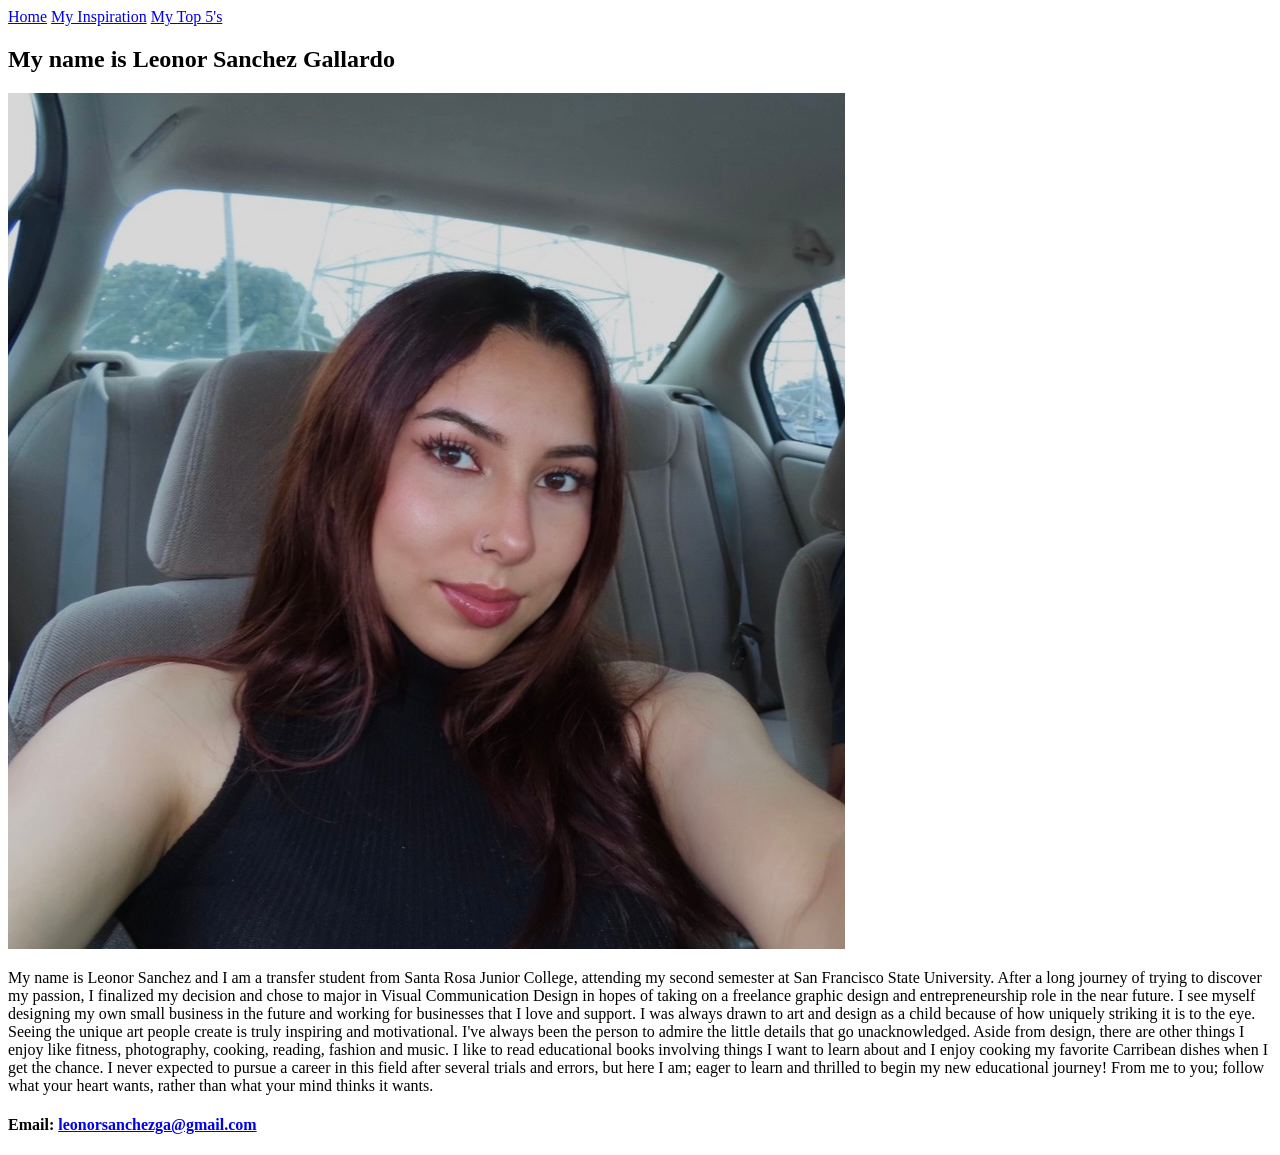
==== index.html @ d6ec6e10 "my portfolio project 1 files important files!" ====
<!DOCTYPE html>
<html lang="en"> 
    <head>
        <meta charset="UTF-8">
        <title>Leonor Sanchez Gallardo</title>
    </head>
    <body>

     <header>
        <nav>
        <a href="index.html">Home</a>
        <a href="inspiration/inspiration.html">My Inspiration</a>
        <a href="topFive/topFive.html">My Top 5's</a>
        
        <h1>My name is Leonor Sanchez Gallardo</h1>
        </nav>
    </header>

    <section>
        <img src="img/leonor.jpg">

            <p>My name is Leonor Sanchez and I am a transfer student from Santa Rosa Junior College, 
            attending my second semester at San Francisco State University. After a long journey 
            of trying to discover my passion, I finalized my decision and chose to major in Visual 
            Communication Design in hopes of taking on a freelance graphic design and entrepreneurship 
            role in the near future. I see myself designing my own small business in the future 
            and working for businesses that I love and support. I was always drawn to art and design 
            as a child because of how uniquely striking it is to the eye. Seeing the unique art people 
            create is truly inspiring and motivational. I've always been the person to admire the little 
            details that go unacknowledged. Aside from design, there are other things I enjoy like fitness, 
            photography, cooking, reading, fashion and music. I like to read educational books involving things 
            I want to learn about and I enjoy cooking my favorite Carribean dishes when I get the chance. I never 
            expected to pursue a career in this field after several trials and errors, but here I am; eager to 
            learn and thrilled to begin my new educational journey! From me to you; follow what your heart 
            wants, rather than what your mind thinks it wants.</p>
    </section>

    <footer> 
        <h4>
            Email:
            <a href="mailto:leonorsanchezga@gmail.com">leonorsanchezga@gmail.com</a>
        </h4>
    </footer>



    </body>

</html>
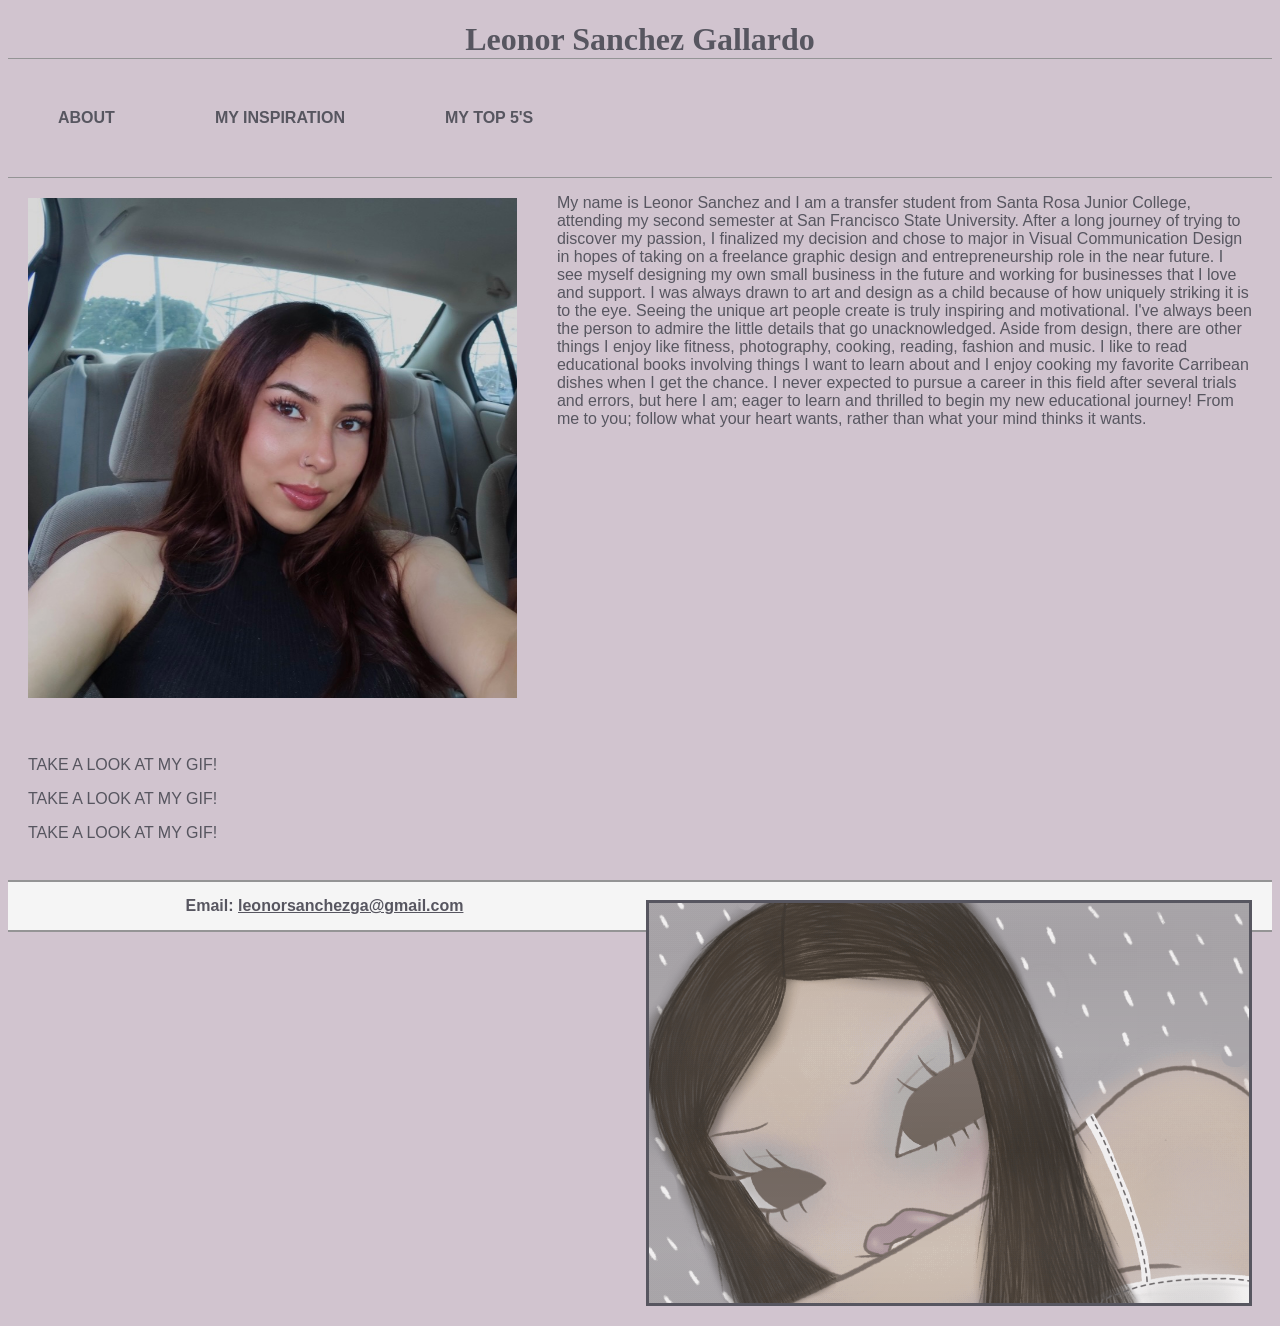
==== commit 880f9327: "change" ====
--- a/index.html
+++ b/index.html
@@ -3,21 +3,25 @@
     <head>
         <meta charset="UTF-8">
         <title>Leonor Sanchez Gallardo</title>
-    </head>
+        <link rel="stylesheet" href="css/style.css">
+    
+</head>
     <body>
 
      <header>
-        <nav>
-        <a href="index.html">Home</a>
-        <a href="inspiration/inspiration.html">My Inspiration</a>
-        <a href="topFive/topFive.html">My Top 5's</a>
+        <h1>Leonor Sanchez Gallardo</h1>
         
-        <h1>My name is Leonor Sanchez Gallardo</h1>
+        <nav class="nav-bar">
+        <a href="index.html"><strong>About</strong></a>
+        <a href="inspiration/inspiration.html"><strong>My Inspiration</strong></a>
+        <a href="topFive/topFive.html"><strong>My Top 5's</strong></a>
         </nav>
     </header>
 
     <section>
-        <img src="img/leonor.jpg">
+
+        <div class="row">
+        <img src="img/leonor.jpg" class="leonor-image" width="500" height="500" alt="picture of leonor">
 
             <p>My name is Leonor Sanchez and I am a transfer student from Santa Rosa Junior College, 
             attending my second semester at San Francisco State University. After a long journey 
@@ -33,12 +37,26 @@
             expected to pursue a career in this field after several trials and errors, but here I am; eager to 
             learn and thrilled to begin my new educational journey! From me to you; follow what your heart 
             wants, rather than what your mind thinks it wants.</p>
-    </section>
+        </div>
+        <br>
+
+    <div class="move-text">
+        <p>TAKE A LOOK AT MY GIF!</p>
+        <p>TAKE A LOOK AT MY GIF!</p> 
+        <p>TAKE A LOOK AT MY GIF!</p>
+    </div>
+        <br>
+        <img src="img/me.gif" alt="gif of me in the rain" class="me-image" width="600" height="400">
+
+    </body>
+    </section> 
+
+    
 
     <footer> 
         <h4>
-            Email:
-            <a href="mailto:leonorsanchezga@gmail.com">leonorsanchezga@gmail.com</a>
+            <strong>Email:</strong>
+            <a href="mailto:leonorsanchezga@gmail.com" class="email">leonorsanchezga@gmail.com</a>
         </h4>
     </footer>
 
--- a/css/style.css
+++ b/css/style.css
@@ -0,0 +1,181 @@
+
+header {
+    background-color: #d1c4cf;
+    border-bottom: #949495 solid 1px;
+}
+
+body {
+    background-color: #d1c4cf;
+}
+
+h1 {
+    color: #575660;
+    text-align: center;
+    font-family: fantasy;
+    border-bottom: 1px solid #949495;
+}
+
+.row {
+    display: flex;
+    align-items: flex-start;
+    gap: 40px;
+    margin-bottom: 20px;
+}
+
+p {
+  margin-right: 20px; 
+  color: #575660; 
+  font-family: "Josefin-sans", sans-serif;
+}
+
+.leonor-image {
+    margin-left: 20px;
+    padding-top: 20px;
+}
+
+h4 {
+    color: #575660;
+    text-decoration: none;
+    font-family: "Josefin-sans", sans-serif;
+    margin: 20px;
+}
+
+.nav-bar {
+    display: flex;
+    gap: 100px;
+    list-style: none;
+    margin: 50px;
+    flex-wrap: wrap;
+}
+
+.nav-bar :hover {
+    color: #a883a0;
+}
+
+.nav-bar a {
+    text-decoration: none;
+    font-family: "Josefin-sans", sans-serif;
+    text-transform: uppercase;
+    color: #575660;
+    text-align: center;
+    flex-wrap: wrap;
+}
+
+.move-text {
+    animation: slideRight 10s linear infinite;
+    white-space: nowrap;
+    position: relative;
+    gap: 30px;
+    margin: 20px;
+}
+
+@keyframes slideRight {
+    0% {
+        transform: translateX(-100%);
+    }
+    100% {
+        transform: translateX(100%);   
+    }
+}
+
+.me-image {
+    display: flex;
+    float: right;
+    margin: 20px;
+    align-items: flex-end;
+    border: #575660 solid 3px;
+}
+
+.email {
+    color: #575660;
+    text-decoration: underline;
+    font-family: "Josefin-sans", sans-serif;
+}
+
+.valfre-image {
+    border: #000000 double 15px;
+    margin-left: 500px;
+}
+
+
+.femalealchemy-image {
+    margin-left: 550px;
+    border: #000000 dotted 7px;
+}
+
+.mada-image {
+    border: #000000 double 15px;
+    margin-left: 500px;
+}
+
+.addToMultiple {
+    text-decoration: none;
+    font-family: "Josefin-sans", sans-serif;
+    color: #575660;
+}
+
+.addToMultiple:hover {
+    color: #a883a0;
+}
+
+.luffy-image {
+    border: #ac6060 solid 5px;
+    margin-left: 20px;
+}
+
+.ace-image {
+    border: #779c90 solid 7px;
+    margin-left: 20px;
+}
+
+h3 {
+    color: #575660;
+    text-decoration: none;
+    font-family: fantasy;
+    margin-left: 650px;
+    padding: 10px;
+}
+
+
+h5 a {
+    color: #ffffff;
+    text-decoration: none;
+    font-family: "Josefin-sans", sans-serif;
+    border: #ffffff dotted 2px;
+    padding: 10px;
+    text-align: center;
+    margin-left: 50px;
+}
+
+h5 a:hover {
+    color: #a883a0;
+}
+
+section h2 {
+    color: #575660;
+    text-decoration: none;
+    font-family: fantasy;
+    text-align: center;
+    border-top: 1px solid #949495;
+    border-bottom: 1px solid #949495;
+    padding: 10px 0;
+    text-align: center;
+}
+
+footer {
+    border-top: 2px solid #949495;   
+    border-bottom: 2px solid #949495;
+    text-align: center;
+    padding: 15px;
+    background-color: #f5f5f5; 
+}
+
+footer h4 {
+    margin: 0;
+}
+
+footer h5 {
+    margin: 10px;
+    font-family: "Josefin-sans", sans-serif;
+    color: #575660;
+}
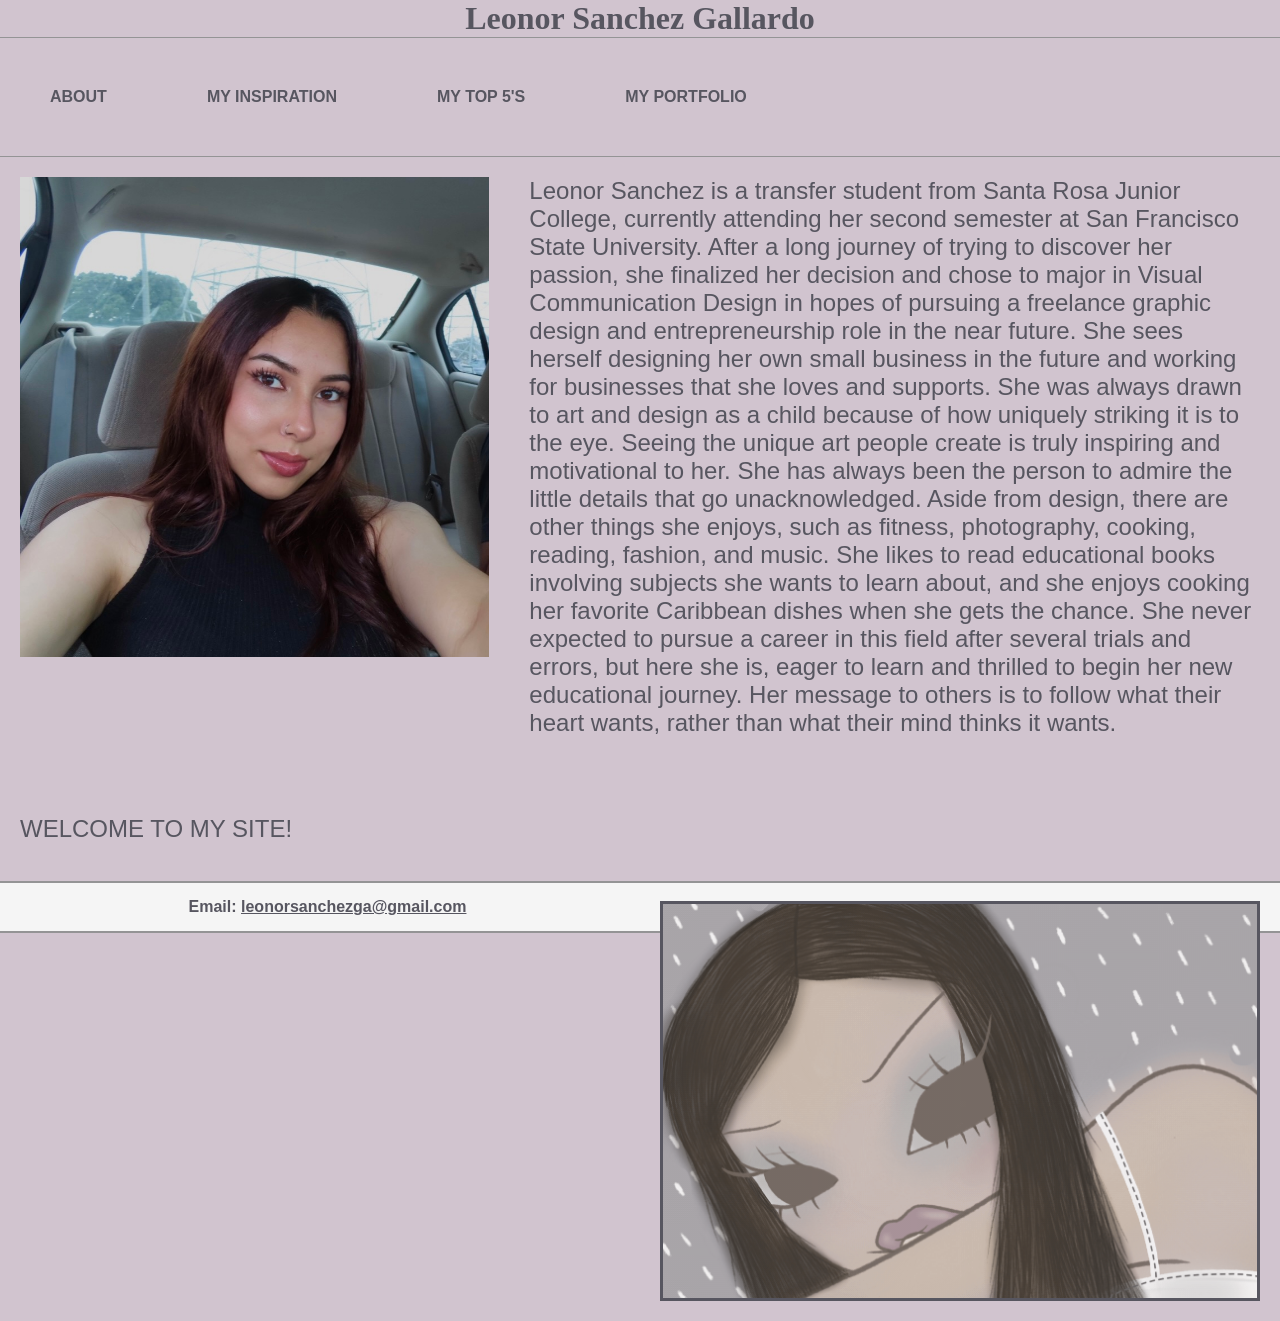
==== commit 71590143: "/" ====
--- a/index.html
+++ b/index.html
@@ -4,6 +4,7 @@
         <meta charset="UTF-8">
         <title>Leonor Sanchez Gallardo</title>
         <link rel="stylesheet" href="css/style.css">
+        <meta name="viewport" content="width=device-width, initial-scale=1.0">
     
 </head>
     <body>
@@ -15,6 +16,7 @@
         <a href="index.html"><strong>About</strong></a>
         <a href="inspiration/inspiration.html"><strong>My Inspiration</strong></a>
         <a href="topFive/topFive.html"><strong>My Top 5's</strong></a>
+        <a href="portfolio/portfolio.html"><strong>My Portfolio</strong></a>
         </nav>
     </header>
 
@@ -23,35 +25,33 @@
         <div class="row">
         <img src="img/leonor.jpg" class="leonor-image" width="500" height="500" alt="picture of leonor">
 
-            <p>My name is Leonor Sanchez and I am a transfer student from Santa Rosa Junior College, 
-            attending my second semester at San Francisco State University. After a long journey 
-            of trying to discover my passion, I finalized my decision and chose to major in Visual 
-            Communication Design in hopes of taking on a freelance graphic design and entrepreneurship 
-            role in the near future. I see myself designing my own small business in the future 
-            and working for businesses that I love and support. I was always drawn to art and design 
-            as a child because of how uniquely striking it is to the eye. Seeing the unique art people 
-            create is truly inspiring and motivational. I've always been the person to admire the little 
-            details that go unacknowledged. Aside from design, there are other things I enjoy like fitness, 
-            photography, cooking, reading, fashion and music. I like to read educational books involving things 
-            I want to learn about and I enjoy cooking my favorite Carribean dishes when I get the chance. I never 
-            expected to pursue a career in this field after several trials and errors, but here I am; eager to 
-            learn and thrilled to begin my new educational journey! From me to you; follow what your heart 
-            wants, rather than what your mind thinks it wants.</p>
+            <p>Leonor Sanchez is a transfer student from Santa Rosa Junior College, 
+            currently attending her second semester at San Francisco State University. 
+            After a long journey of trying to discover her passion, she finalized her 
+            decision and chose to major in Visual Communication Design in hopes of pursuing 
+            a freelance graphic design and entrepreneurship role in the near future. She sees 
+            herself designing her own small business in the future and working for businesses 
+            that she loves and supports. She was always drawn to art and design as a child because 
+            of how uniquely striking it is to the eye. Seeing the unique art people create is truly 
+            inspiring and motivational to her. She has always been the person to admire the little 
+            details that go unacknowledged. Aside from design, there are other things she enjoys, 
+            such as fitness, photography, cooking, reading, fashion, and music. She likes to read 
+            educational books involving subjects she wants to learn about, and she enjoys cooking her 
+            favorite Caribbean dishes when she gets the chance. She never expected to pursue a career 
+            in this field after several trials and errors, but here she is, eager to learn and thrilled 
+            to begin her new educational journey. Her message to others is to follow what their heart wants, 
+            rather than what their mind thinks it wants.</p>
         </div>
         <br>
 
     <div class="move-text">
-        <p>TAKE A LOOK AT MY GIF!</p>
-        <p>TAKE A LOOK AT MY GIF!</p> 
-        <p>TAKE A LOOK AT MY GIF!</p>
+        <p>WELCOME TO MY SITE!</p>
     </div>
         <br>
         <img src="img/me.gif" alt="gif of me in the rain" class="me-image" width="600" height="400">
 
     </body>
     </section> 
-
-    
 
     <footer> 
         <h4>
@@ -60,8 +60,6 @@
         </h4>
     </footer>
 
-
-
     </body>
 
 </html>
--- a/css/style.css
+++ b/css/style.css
@@ -1,3 +1,12 @@
+* {
+  margin: 0;
+  padding: 0;
+  box-sizing: border-box;
+}
+
+html {
+    font-size: 100%;
+}
 
 header {
     background-color: #d1c4cf;
@@ -6,6 +15,8 @@
 
 body {
     background-color: #d1c4cf;
+    min-height: 100dvh;
+    width: 100%;
 }
 
 h1 {
@@ -26,6 +37,8 @@
   margin-right: 20px; 
   color: #575660; 
   font-family: "Josefin-sans", sans-serif;
+  font-size: 1.5em;
+  padding-top: 20px;
 }
 
 .leonor-image {
@@ -50,6 +63,8 @@
 
 .nav-bar :hover {
     color: #a883a0;
+    transform: scale(1.2);
+    transition: transform 1s ease;
 }
 
 .nav-bar a {
@@ -94,18 +109,18 @@
 
 .valfre-image {
     border: #000000 double 15px;
+    margin-left: 300px;
+}
+
+
+.femalealchemy-image {
     margin-left: 500px;
-}
-
-
-.femalealchemy-image {
-    margin-left: 550px;
     border: #000000 dotted 7px;
 }
 
 .mada-image {
     border: #000000 double 15px;
-    margin-left: 500px;
+    margin-left: 700px;
 }
 
 .addToMultiple {
@@ -136,6 +151,20 @@
     padding: 10px;
 }
 
+.valfre-title {
+   position: relative;
+    left: 200px;
+}
+
+.cardona-title {
+    position: relative;
+    left: 500px;
+}
+
+.mada-title {
+    position: relative;
+    margin-left: 700px;
+}
 
 h5 a {
     color: #ffffff;
@@ -178,4 +207,22 @@
     margin: 10px;
     font-family: "Josefin-sans", sans-serif;
     color: #575660;
+}
+
+@media screen and (max-width: 600px) {
+    body {
+    background-color: #d1c4cf;
+    min-height: 100dvh;
+    width: 100%;
+
+    .leonor-image {
+        width: 100%;
+    }
+
+    p {
+        font-size: 1em;
+    }
+}
+
+
 }
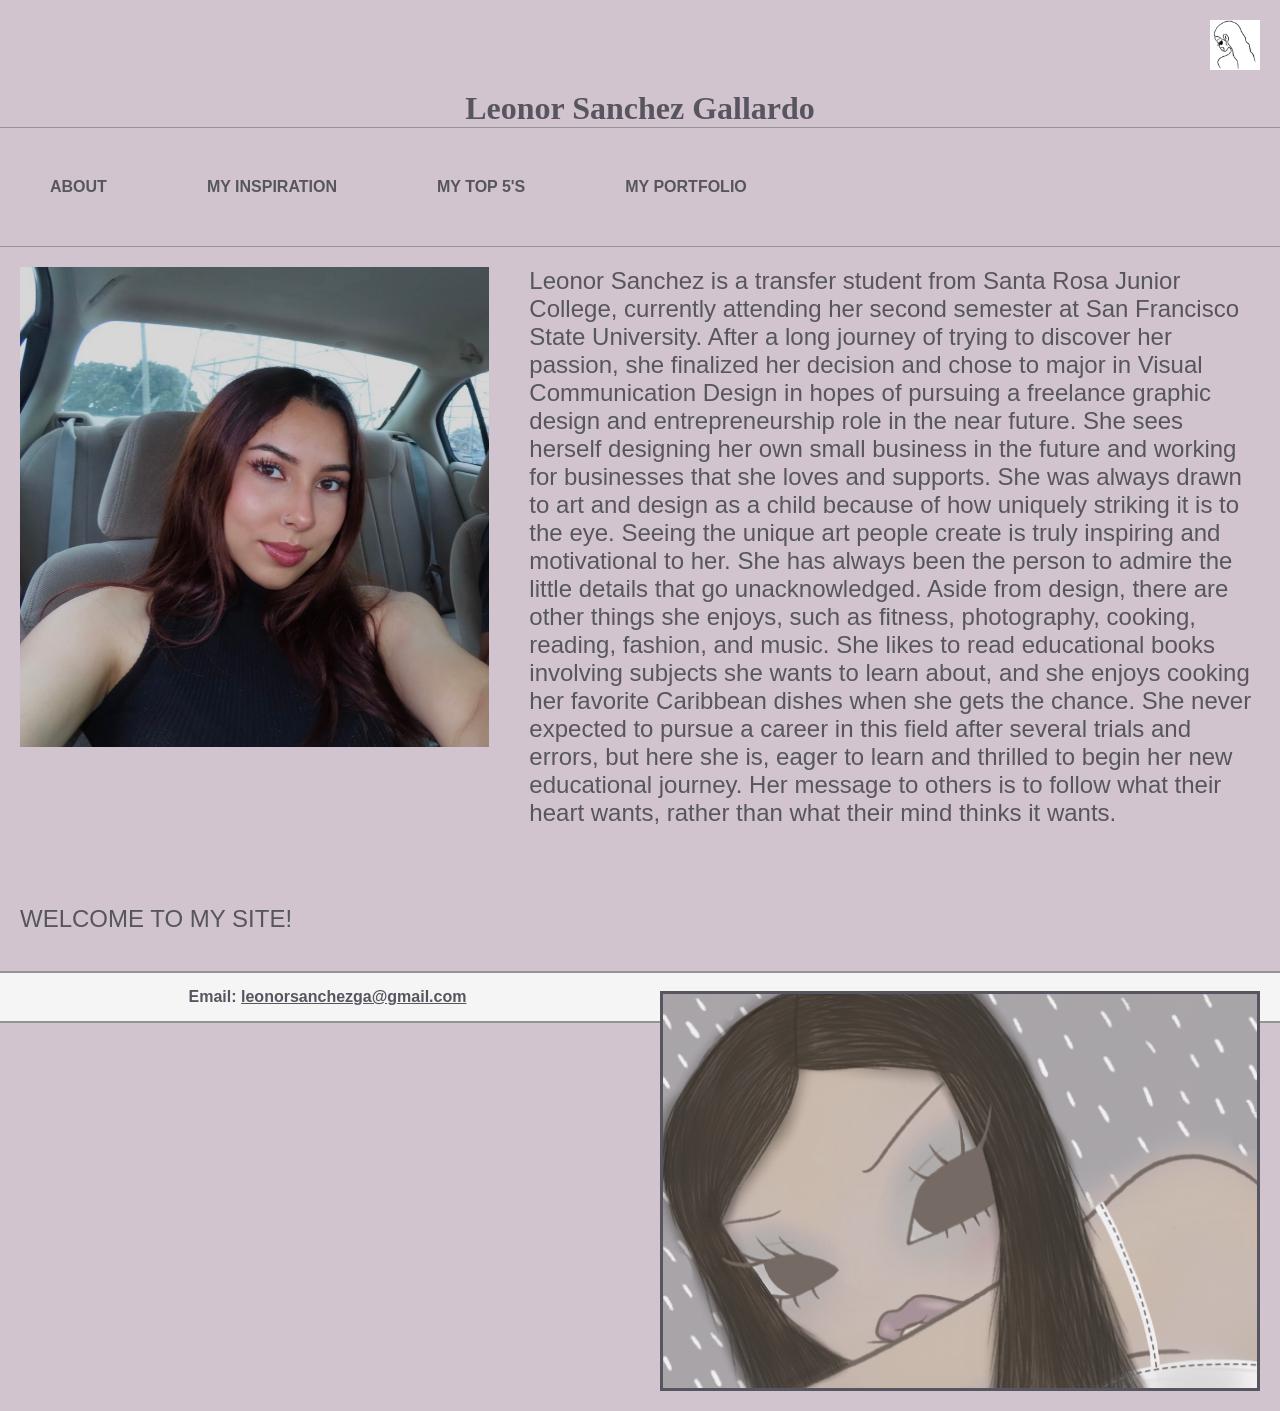
==== commit 0b8b5ebb: "/" ====
--- a/index.html
+++ b/index.html
@@ -10,8 +10,13 @@
     <body>
 
      <header>
+
+        <a href="index.html" class="logo-container">
+            <img src = "img/icon.jpg" alt="logo" class="logo-image" width="50px">
+        </a>
+
         <h1>Leonor Sanchez Gallardo</h1>
-        
+
         <nav class="nav-bar">
         <a href="index.html"><strong>About</strong></a>
         <a href="inspiration/inspiration.html"><strong>My Inspiration</strong></a>
--- a/css/style.css
+++ b/css/style.css
@@ -18,6 +18,15 @@
     min-height: 100dvh;
     width: 100%;
 }
+
+.logo-container {
+    display: flex;
+    flex-direction: row;
+    flex-wrap: nowrap;
+    justify-content: right;
+    padding: 20px;
+}
+ 
 
 h1 {
     color: #575660;
@@ -191,6 +200,8 @@
     text-align: center;
 }
 
+
+
 footer {
     border-top: 2px solid #949495;   
     border-bottom: 2px solid #949495;
@@ -208,21 +219,3 @@
     font-family: "Josefin-sans", sans-serif;
     color: #575660;
 }
-
-@media screen and (max-width: 600px) {
-    body {
-    background-color: #d1c4cf;
-    min-height: 100dvh;
-    width: 100%;
-
-    .leonor-image {
-        width: 100%;
-    }
-
-    p {
-        font-size: 1em;
-    }
-}
-
-
-}
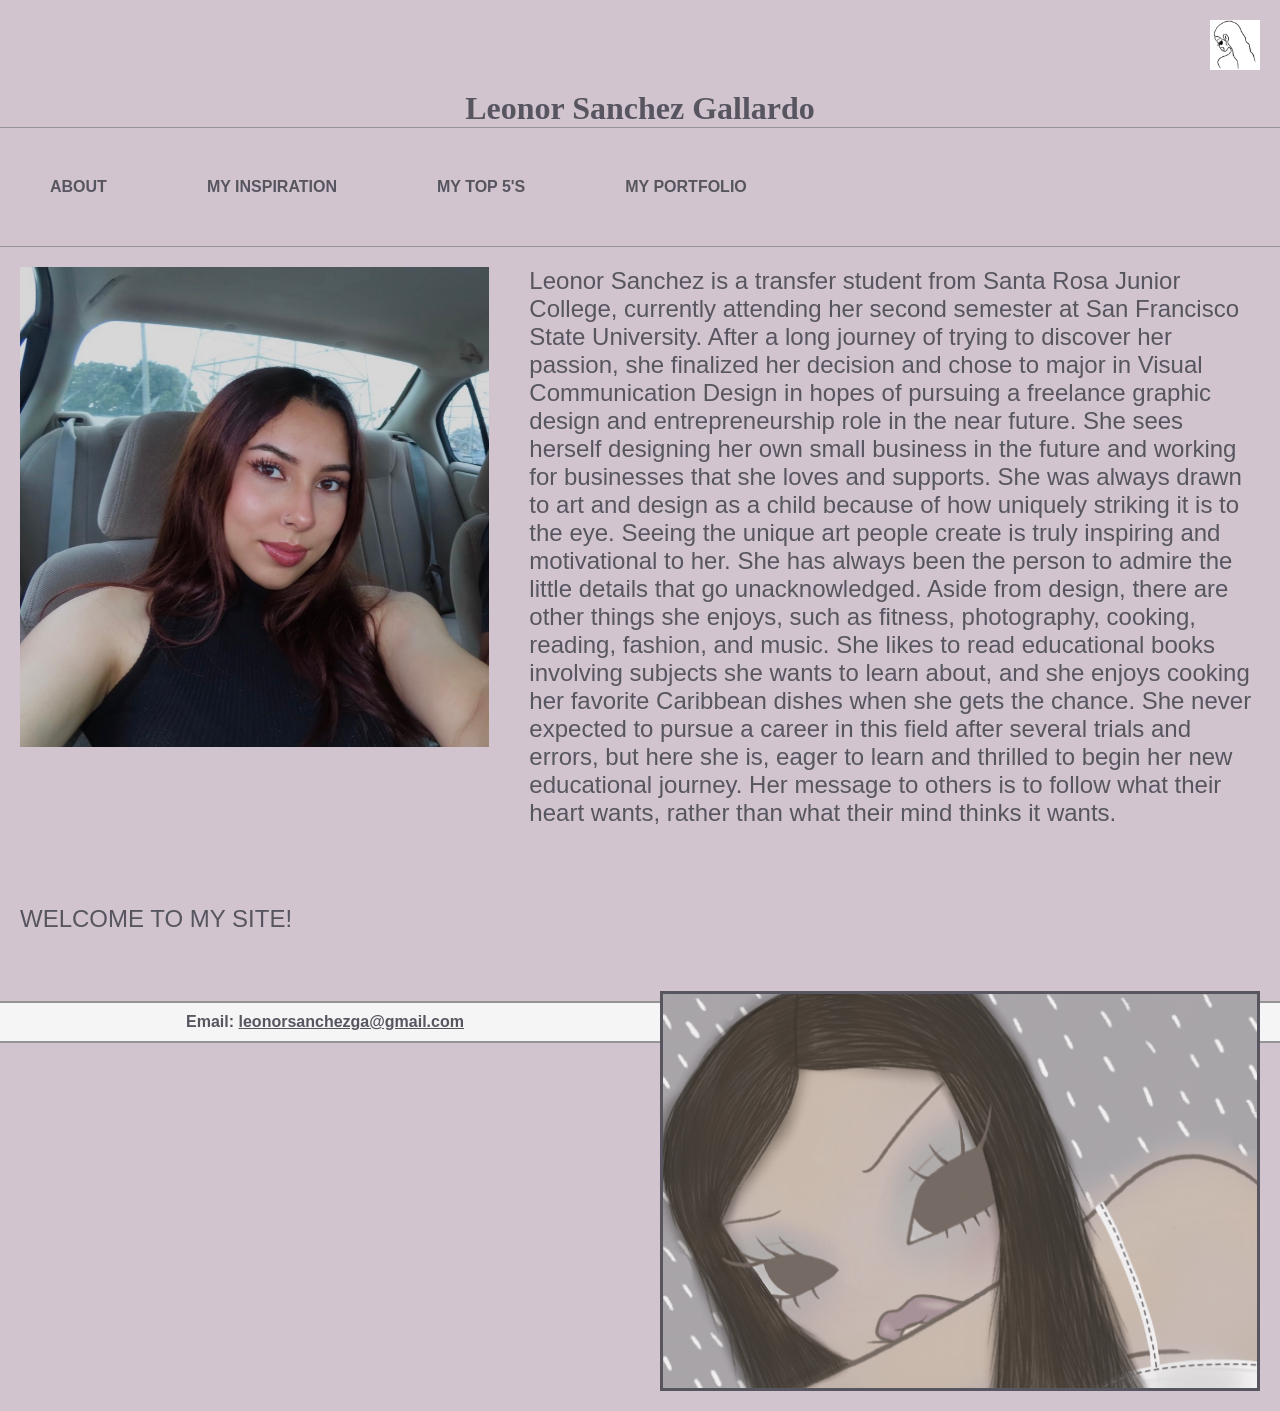
==== commit a5f57712: "." ====
--- a/index.html
+++ b/index.html
@@ -4,7 +4,6 @@
         <meta charset="UTF-8">
         <title>Leonor Sanchez Gallardo</title>
         <link rel="stylesheet" href="css/style.css">
-        <meta name="viewport" content="width=device-width, initial-scale=1.0">
     
 </head>
     <body>
--- a/css/style.css
+++ b/css/style.css
@@ -26,7 +26,6 @@
     justify-content: right;
     padding: 20px;
 }
- 
 
 h1 {
     color: #575660;
@@ -60,6 +59,8 @@
     text-decoration: none;
     font-family: "Josefin-sans", sans-serif;
     margin: 20px;
+    margin-left: 100px;
+    margin-right: 100px; ;
 }
 
 .nav-bar {
@@ -144,12 +145,32 @@
 
 .luffy-image {
     border: #ac6060 solid 5px;
-    margin-left: 20px;
+    margin-left: 30px;
+    margin-top: 10px;
 }
 
 .ace-image {
     border: #779c90 solid 7px;
+    margin-left: 30px;
+    margin-top: 10px;
+}   
+
+li p {
+    color: #575660;
+    font-family: "Josefin-sans", sans-serif;
+    font-size: 1.1em;
+    margin-bottom: 10px;
     margin-left: 20px;
+    max-width: 600px;
+}
+
+li a {
+    color: #575660;
+    text-decoration: none;
+    font-family: "Josefin-sans", sans-serif;
+    font-size: 1.2em;
+    margin-left: 10px;
+    text-shadow: #ac6060 1px 1px 2px;
 }
 
 h3 {
@@ -162,17 +183,17 @@
 
 .valfre-title {
    position: relative;
-    left: 200px;
+    left: -200px;
 }
 
 .cardona-title {
     position: relative;
-    left: 500px;
+    left: -70px;
 }
 
 .mada-title {
     position: relative;
-    margin-left: 700px;
+    left: 190px;
 }
 
 h5 a {
@@ -182,7 +203,10 @@
     border: #ffffff dotted 2px;
     padding: 10px;
     text-align: center;
-    margin-left: 50px;
+    margin-left: 100px;
+    margin-bottom: 50px;
+    text-shadow: #a883a0 1px 1px 2px;
+
 }
 
 h5 a:hover {
@@ -200,13 +224,12 @@
     text-align: center;
 }
 
-
-
 footer {
+    margin-top: 30px;
     border-top: 2px solid #949495;   
     border-bottom: 2px solid #949495;
     text-align: center;
-    padding: 15px;
+    padding: 10px;
     background-color: #f5f5f5; 
 }
 
@@ -215,7 +238,7 @@
 }
 
 footer h5 {
-    margin: 10px;
-    font-family: "Josefin-sans", sans-serif;
-    color: #575660;
-}
+    margin: 8px;
+    font-family: "Josefin-sans", sans-serif;
+    color: #575660;
+}
